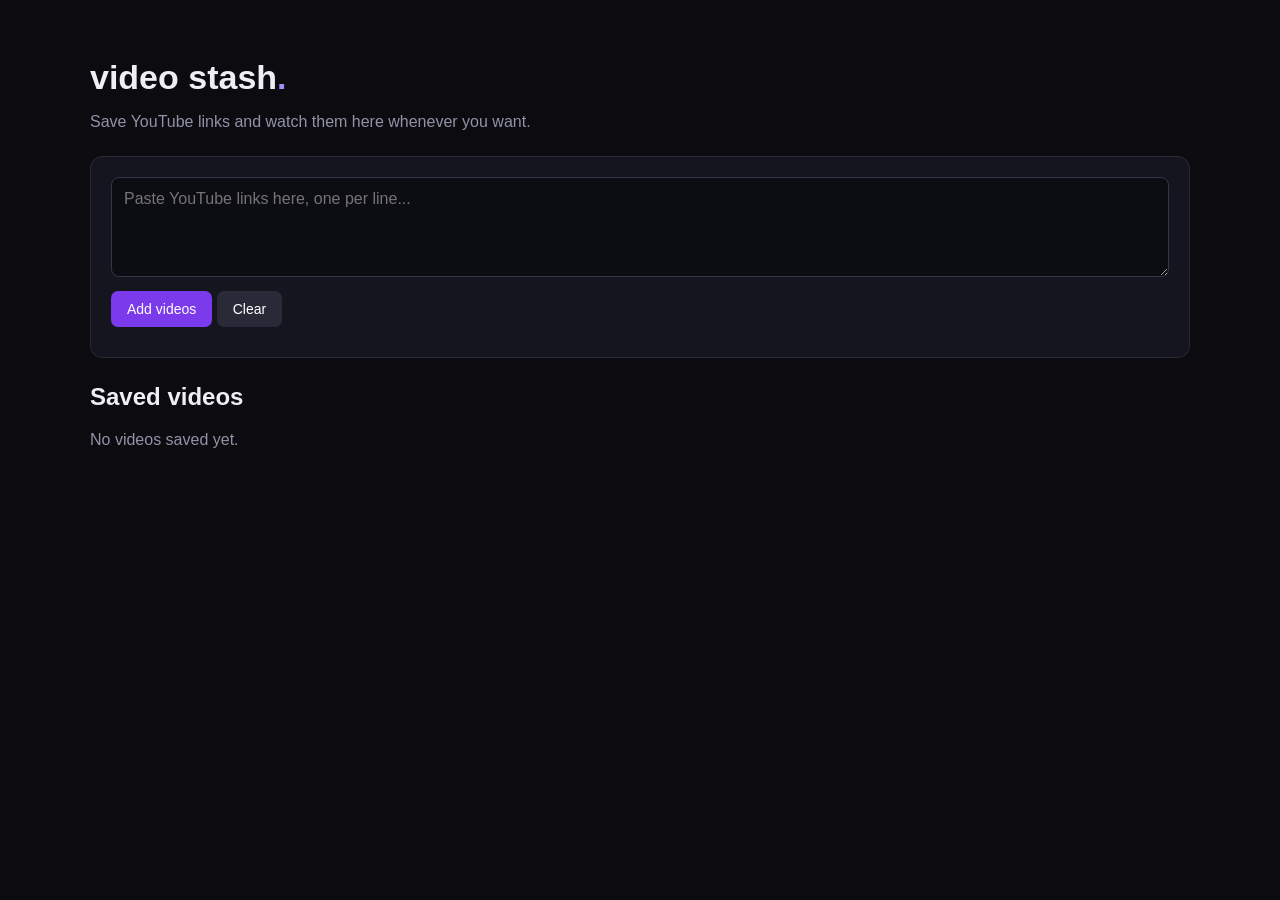
==== videos.html @ 93edb01d "Add initial implementation of video stash application This file contains the HTML structure for a vi" ====
<!DOCTYPE html>
<html lang="en">
<head>
<meta charset="UTF-8">
<meta name="viewport" content="width=device-width, initial-scale=1.0">
<title>Video Stash</title>

<style>
* {
    box-sizing: border-box;
}

body {
    margin: 0;
    padding: 35px;
    background: #0b0b10;
    color: #eeeef5;
    font-family: Arial, sans-serif;
}

h1 {
    margin-bottom: 5px;
    font-size: 34px;
}

h1 span {
    color: #a78bfa;
}

p {
    color: #9292a8;
}

.container {
    max-width: 1100px;
    margin: auto;
}

.input-area {
    margin: 25px 0;
    padding: 20px;
    background: #15151f;
    border: 1px solid #292938;
    border-radius: 12px;
}

textarea {
    width: 100%;
    height: 100px;
    padding: 12px;
    resize: vertical;
    background: #0c0c13;
    color: white;
    border: 1px solid #353547;
    border-radius: 8px;
    font: inherit;
}

button {
    margin-top: 10px;
    padding: 10px 16px;
    background: #7c3aed;
    color: white;
    border: none;
    border-radius: 7px;
    cursor: pointer;
    font-size: 14px;
}

button:hover {
    background: #8b5cf6;
}

#videos {
    display: grid;
    grid-template-columns: repeat(auto-fit, minmax(300px, 1fr));
    gap: 18px;
}

.video {
    overflow: hidden;
    background: #15151f;
    border: 1px solid #292938;
    border-radius: 12px;
}

.video iframe {
    display: block;
    width: 100%;
    aspect-ratio: 16 / 9;
    border: 0;
}

.video-info {
    display: flex;
    align-items: center;
    justify-content: space-between;
    gap: 10px;
    padding: 12px;
}

.video-info a {
    color: #a78bfa;
    text-decoration: none;
    font-size: 13px;
}

.video-info button {
    margin: 0;
    padding: 7px 10px;
    background: #29202d;
    color: #fda4af;
}

#status {
    color: #a78bfa;
    font-size: 13px;
    margin-top: 10px;
}

@media (max-width: 500px) {
    body {
        padding: 18px;
    }
}
</style>
</head>

<body>
<div class="container">
    <h1>video stash<span>.</span></h1>
    <p>Save YouTube links and watch them here whenever you want.</p>

    <div class="input-area">
        <textarea id="links" placeholder="Paste YouTube links here, one per line..."></textarea>
        <button onclick="addVideos()">Add videos</button>
        <button onclick="document.getElementById('links').value=''"
                style="background:#292938">Clear</button>
        <div id="status"></div>
    </div>

    <h2>Saved videos</h2>
    <div id="videos"></div>
</div>

<script>
const storageKey = "video-stash-videos-html";
let saved = [];

try {
    saved = JSON.parse(localStorage.getItem(storageKey) || "[]");
    if (!Array.isArray(saved)) saved = [];
} catch {
    saved = [];
}

function getId(link) {
    try {
        const url = new URL(link);
        const host = url.hostname.replace(/^(www\.|m\.)/, "");
        let id = "";

        if (host === "youtu.be") {
            id = url.pathname.split("/").filter(Boolean)[0] || "";
        } else if (host === "youtube.com" ||
                   host === "youtube-nocookie.com") {
            if (url.pathname === "/watch") {
                id = url.searchParams.get("v") || "";
            } else {
                const parts = url.pathname.split("/").filter(Boolean);
                if (["embed", "shorts", "live"].includes(parts[0])) {
                    id = parts[1] || "";
                }
            }
        }

        return /^[a-zA-Z0-9_-]{11}$/.test(id) ? id : null;
    } catch {
        return null;
    }
}

function addVideos() {
    const input = document.getElementById("links");
    const status = document.getElementById("status");
    const links = input.value.split(/\s+/).filter(Boolean);

    if (!links.length) {
        status.textContent = "Paste a link first.";
        return;
    }

    let added = 0;
    let invalid = 0;

    for (const link of links) {
        const id = getId(link);

        if (!id) {
            invalid++;
            continue;
        }

        if (saved.some(video => video.id === id)) continue;

        saved.unshift({ id });
        added++;
    }

    localStorage.setItem(storageKey, JSON.stringify(saved));
    input.value = "";
    render();

    status.textContent = `${added} video(s) added.` +
        (invalid ? ` ${invalid} invalid link(s) skipped.` : "");
}

function removeVideo(id) {
    saved = saved.filter(video => video.id !== id);
    localStorage.setItem(storageKey, JSON.stringify(saved));
    render();
}

function render() {
    const container = document.getElementById("videos");
    container.replaceChildren();

    if (!saved.length) {
        container.textContent = "No videos saved yet.";
        container.style.color = "#9292a8";
        return;
    }

    container.style.color = "";

    for (const video of saved) {
        const card = document.createElement("div");
        card.className = "video";

        const frame = document.createElement("iframe");
        frame.src = `https://www.youtube-nocookie.com/embed/${video.id}`;
        frame.title = "YouTube video";
        frame.loading = "lazy";
        frame.allow =
            "accelerometer; autoplay; clipboard-write; encrypted-media; gyroscope; picture-in-picture; web-share";
        frame.allowFullscreen = true;
        frame.referrerPolicy = "strict-origin-when-cross-origin";

        const info = document.createElement("div");
        info.className = "video-info";

        const link = document.createElement("a");
        link.href = `https://www.youtube.com/watch?v=${video.id}`;
        link.target = "_blank";
        link.rel = "noopener noreferrer";
        link.textContent = "Open on YouTube ↗";

        const remove = document.createElement("button");
        remove.textContent = "Remove";
        remove.onclick = () => removeVideo(video.id);

        info.append(link, remove);
        card.append(frame, info);
        container.append(card);
    }
}

document.getElementById("links").addEventListener("keydown", event => {
    if ((event.ctrlKey || event.metaKey) && event.key === "Enter") {
        addVideos();
    }
});

render();
</script>
</body>
</html>
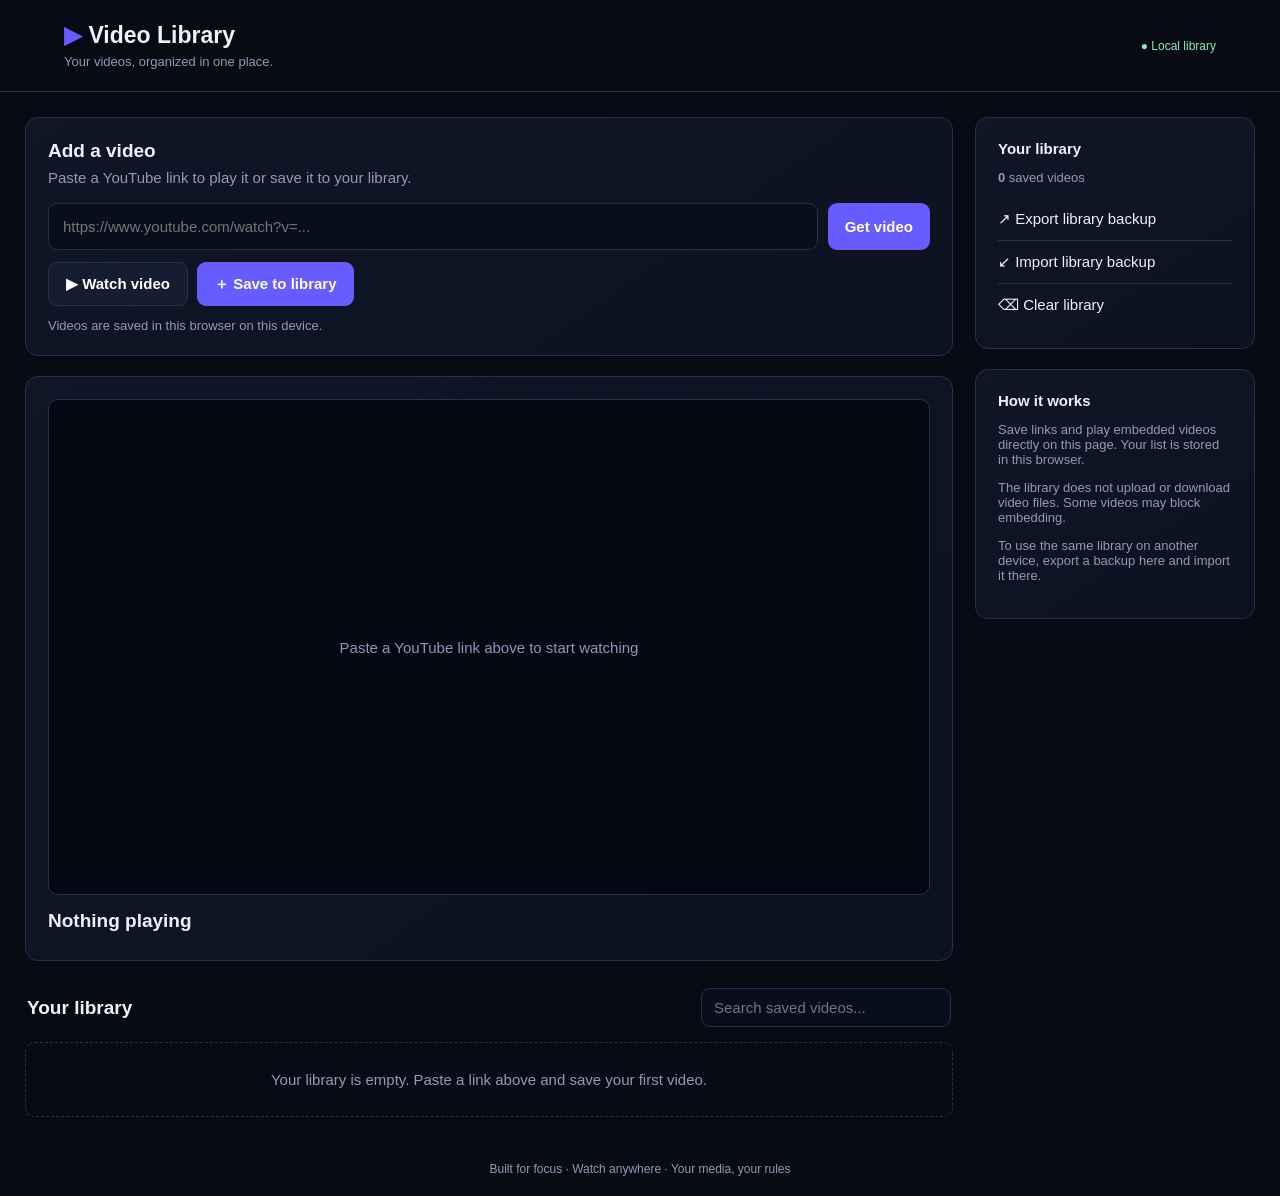
==== commit 66806f24: "Revamp video library layout and functionality Updated the title and styling of the video library pag" ====
--- a/videos.html
+++ b/videos.html
@@ -4,275 +4,420 @@
 <head>
 <meta charset="UTF-8">
 <meta name="viewport" content="width=device-width, initial-scale=1.0">
-<title>Video Stash</title>
-
+<title>Video Library</title>
 <style>
-* {
-    box-sizing: border-box;
-}
-
+:root {
+  --bg: #080b14;
+  --panel: #101625;
+  --panel2: #151d30;
+  --border: #25304a;
+  --text: #edf0ff;
+  --muted: #8e9bb8;
+  --purple: #665cff;
+}
+* { box-sizing: border-box; }
 body {
-    margin: 0;
-    padding: 35px;
-    background: #0b0b10;
-    color: #eeeef5;
-    font-family: Arial, sans-serif;
-}
-
-h1 {
-    margin-bottom: 5px;
-    font-size: 34px;
-}
-
-h1 span {
-    color: #a78bfa;
-}
-
-p {
-    color: #9292a8;
-}
-
-.container {
-    max-width: 1100px;
-    margin: auto;
-}
-
-.input-area {
-    margin: 25px 0;
-    padding: 20px;
-    background: #15151f;
-    border: 1px solid #292938;
-    border-radius: 12px;
-}
-
-textarea {
-    width: 100%;
-    height: 100px;
-    padding: 12px;
-    resize: vertical;
-    background: #0c0c13;
-    color: white;
-    border: 1px solid #353547;
-    border-radius: 8px;
-    font: inherit;
-}
-
-button {
-    margin-top: 10px;
-    padding: 10px 16px;
-    background: #7c3aed;
-    color: white;
-    border: none;
-    border-radius: 7px;
-    cursor: pointer;
-    font-size: 14px;
-}
-
-button:hover {
-    background: #8b5cf6;
-}
-
-#videos {
-    display: grid;
-    grid-template-columns: repeat(auto-fit, minmax(300px, 1fr));
-    gap: 18px;
-}
-
-.video {
-    overflow: hidden;
-    background: #15151f;
-    border: 1px solid #292938;
-    border-radius: 12px;
-}
-
-.video iframe {
-    display: block;
-    width: 100%;
-    aspect-ratio: 16 / 9;
-    border: 0;
-}
-
-.video-info {
-    display: flex;
-    align-items: center;
-    justify-content: space-between;
-    gap: 10px;
-    padding: 12px;
-}
-
-.video-info a {
-    color: #a78bfa;
-    text-decoration: none;
-    font-size: 13px;
-}
-
-.video-info button {
-    margin: 0;
-    padding: 7px 10px;
-    background: #29202d;
-    color: #fda4af;
-}
-
-#status {
-    color: #a78bfa;
-    font-size: 13px;
-    margin-top: 10px;
-}
-
-@media (max-width: 500px) {
-    body {
-        padding: 18px;
-    }
+  margin: 0;
+  background: var(--bg);
+  color: var(--text);
+  font: 15px Arial, sans-serif;
+}
+button, input { font: inherit; }
+button { cursor: pointer; }
+header {
+  padding: 22px 5%;
+  border-bottom: 1px solid var(--border);
+  display: flex;
+  align-items: center;
+  justify-content: space-between;
+  gap: 15px;
+}
+.brand { font-size: 23px; font-weight: 800; }
+.brand span { color: var(--purple); }
+header p { margin: 5px 0 0; color: var(--muted); font-size: 13px; }
+.layout {
+  max-width: 1450px;
+  margin: auto;
+  padding: 25px;
+  display: grid;
+  grid-template-columns: minmax(0, 1fr) 280px;
+  gap: 22px;
+}
+main { min-width: 0; }
+.panel {
+  background: linear-gradient(145deg, var(--panel), #0c1220);
+  border: 1px solid var(--border);
+  border-radius: 13px;
+  padding: 22px;
+  margin-bottom: 20px;
+}
+h2 { margin: 0 0 7px; font-size: 19px; }
+.sub { color: var(--muted); margin: 0 0 17px; }
+.add-row { display: flex; gap: 10px; }
+input {
+  width: 100%;
+  min-width: 0;
+  background: #080e1b;
+  border: 1px solid var(--border);
+  border-radius: 9px;
+  color: white;
+  padding: 14px;
+  outline: none;
+}
+input:focus { border-color: var(--purple); }
+.btn {
+  background: var(--purple);
+  color: white;
+  border: 0;
+  border-radius: 9px;
+  padding: 12px 17px;
+  font-weight: 700;
+  white-space: nowrap;
+}
+.btn:hover { filter: brightness(1.15); }
+.btn.secondary {
+  background: var(--panel2);
+  border: 1px solid var(--border);
+}
+.actions { display: flex; flex-wrap: wrap; gap: 9px; margin-top: 12px; }
+.status { color: var(--muted); font-size: 13px; margin-top: 12px; }
+.player {
+  aspect-ratio: 16 / 9;
+  width: 100%;
+  background: #050812;
+  border: 1px solid var(--border);
+  border-radius: 10px;
+  overflow: hidden;
+}
+.player iframe { width: 100%; height: 100%; border: 0; }
+.now-title { font-size: 19px; font-weight: 700; margin: 15px 0 6px; }
+.now-url { color: var(--muted); overflow-wrap: anywhere; font-size: 12px; }
+.section-head {
+  display: flex;
+  align-items: center;
+  justify-content: space-between;
+  gap: 15px;
+  margin: 27px 2px 15px;
+}
+.section-head h2 { margin: 0; }
+#search { max-width: 250px; padding: 10px 12px; }
+.grid {
+  display: grid;
+  grid-template-columns: repeat(3,minmax(0,1fr));
+  gap: 14px;
+}
+.video-card {
+  min-width: 0;
+  overflow: hidden;
+  border: 1px solid var(--border);
+  border-radius: 11px;
+  background: var(--panel);
+}
+.thumb {
+  width: 100%;
+  aspect-ratio: 16/9;
+  display: block;
+  object-fit: cover;
+  background: #10192b;
+  cursor: pointer;
+}
+.card-body { padding: 12px; }
+.card-title {
+  font-weight: 700;
+  overflow-wrap: anywhere;
+  margin-bottom: 11px;
+}
+.card-actions { display: flex; gap: 7px; }
+.card-actions button { flex: 1; padding: 8px 5px; font-size: 12px; }
+.empty {
+  padding: 28px 12px;
+  text-align: center;
+  color: var(--muted);
+  border: 1px dashed var(--border);
+  border-radius: 10px;
+  grid-column: 1/-1;
+}
+.side-title { font-weight: 700; margin-bottom: 12px; }
+.side-link {
+  width: 100%;
+  text-align: left;
+  color: var(--text);
+  background: transparent;
+  border: 0;
+  padding: 12px 0;
+  border-bottom: 1px solid var(--border);
+}
+.side-link:last-child { border-bottom: 0; }
+.note { color: var(--muted); font-size: 13px; }
+footer { text-align: center; color: var(--muted); padding: 20px; font-size: 12px; }
+@media(max-width:950px) {
+  .layout { grid-template-columns: 1fr; padding: 15px; }
+  aside { display: grid; grid-template-columns: 1fr 1fr; gap: 12px; }
+  aside .panel { margin: 0; }
+}
+@media(max-width:650px) {
+  header { padding: 17px; }
+  .layout { padding: 12px; }
+  .panel { padding: 15px; }
+  .add-row { flex-direction: column; }
+  .grid { grid-template-columns: repeat(2,minmax(0,1fr)); gap: 10px; }
+  aside { display: block; }
+  aside .panel { margin-bottom: 12px; }
+  .section-head { align-items: stretch; flex-direction: column; }
+  #search { max-width: none; }
+}
+@media(max-width:390px) {
+  .grid { grid-template-columns: 1fr; }
 }
 </style>
 </head>
-
 <body>
-<div class="container">
-    <h1>video stash<span>.</span></h1>
-    <p>Save YouTube links and watch them here whenever you want.</p>
-
-    <div class="input-area">
-        <textarea id="links" placeholder="Paste YouTube links here, one per line..."></textarea>
-        <button onclick="addVideos()">Add videos</button>
-        <button onclick="document.getElementById('links').value=''"
-                style="background:#292938">Clear</button>
-        <div id="status"></div>
+<header>
+  <div>
+    <div class="brand"><span>▶</span> Video Library</div>
+    <p>Your videos, organized in one place.</p>
+  </div>
+  <div style="color:#8ce9b8;font-size:12px">● Local library</div>
+</header>
+
+<div class="layout">
+<main>
+  <section class="panel">
+    <h2>Add a video</h2>
+    <p class="sub">Paste a YouTube link to play it or save it to your library.</p>
+    <div class="add-row">
+      <input id="url" type="url" placeholder="https://www.youtube.com/watch?v=..." autocomplete="url">
+      <button class="btn" id="load">Get video</button>
     </div>
-
-    <h2>Saved videos</h2>
-    <div id="videos"></div>
+    <div class="actions">
+      <button class="btn secondary" id="watch">▶ Watch video</button>
+      <button class="btn" id="save">＋ Save to library</button>
+    </div>
+    <div class="status" id="status" aria-live="polite">Videos are saved in this browser on this device.</div>
+  </section>
+
+  <section class="panel">
+    <div class="player" id="player">
+      <div style="height:100%;display:grid;place-items:center;color:#8998ba">
+        Paste a YouTube link above to start watching
+      </div>
+    </div>
+    <div class="now-title" id="nowTitle">Nothing playing</div>
+    <div class="now-url" id="nowUrl"></div>
+  </section>
+
+  <div class="section-head">
+    <h2>Your library</h2>
+    <input id="search" placeholder="Search saved videos..." aria-label="Search saved videos">
+  </div>
+  <div class="grid" id="library"></div>
+</main>
+
+<aside>
+  <section class="panel">
+    <div class="side-title">Your library</div>
+    <p class="note"><strong id="count">0</strong> saved videos</p>
+    <button class="side-link" id="export">↗ Export library backup</button>
+    <button class="side-link" id="importBtn">↙ Import library backup</button>
+    <input id="importFile" type="file" accept="application/json,.json" hidden>
+    <button class="side-link" id="clear">⌫ Clear library</button>
+  </section>
+  <section class="panel">
+    <div class="side-title">How it works</div>
+    <p class="note">Save links and play embedded videos directly on this page. Your list is stored in this browser.</p>
+    <p class="note">The library does not upload or download video files. Some videos may block embedding.</p>
+    <p class="note">To use the same library on another device, export a backup here and import it there.</p>
+  </section>
+</aside>
 </div>
+<footer>Built for focus · Watch anywhere · Your media, your rules</footer>
 
 <script>
-const storageKey = "video-stash-videos-html";
-let saved = [];
-
-try {
-    saved = JSON.parse(localStorage.getItem(storageKey) || "[]");
-    if (!Array.isArray(saved)) saved = [];
-} catch {
-    saved = [];
-}
-
-function getId(link) {
-    try {
-        const url = new URL(link);
-        const host = url.hostname.replace(/^(www\.|m\.)/, "");
-        let id = "";
-
-        if (host === "youtu.be") {
-            id = url.pathname.split("/").filter(Boolean)[0] || "";
-        } else if (host === "youtube.com" ||
-                   host === "youtube-nocookie.com") {
-            if (url.pathname === "/watch") {
-                id = url.searchParams.get("v") || "";
-            } else {
-                const parts = url.pathname.split("/").filter(Boolean);
-                if (["embed", "shorts", "live"].includes(parts[0])) {
-                    id = parts[1] || "";
-                }
-            }
-        }
-
-        return /^[a-zA-Z0-9_-]{11}$/.test(id) ? id : null;
-    } catch {
-        return null;
-    }
-}
-
-function addVideos() {
-    const input = document.getElementById("links");
-    const status = document.getElementById("status");
-    const links = input.value.split(/\s+/).filter(Boolean);
-
-    if (!links.length) {
-        status.textContent = "Paste a link first.";
-        return;
-    }
-
-    let added = 0;
-    let invalid = 0;
-
-    for (const link of links) {
-        const id = getId(link);
-
-        if (!id) {
-            invalid++;
-            continue;
-        }
-
-        if (saved.some(video => video.id === id)) continue;
-
-        saved.unshift({ id });
-        added++;
-    }
-
-    localStorage.setItem(storageKey, JSON.stringify(saved));
-    input.value = "";
-    render();
-
-    status.textContent = `${added} video(s) added.` +
-        (invalid ? ` ${invalid} invalid link(s) skipped.` : "");
-}
-
-function removeVideo(id) {
-    saved = saved.filter(video => video.id !== id);
-    localStorage.setItem(storageKey, JSON.stringify(saved));
-    render();
-}
-
-function render() {
-    const container = document.getElementById("videos");
-    container.replaceChildren();
-
-    if (!saved.length) {
-        container.textContent = "No videos saved yet.";
-        container.style.color = "#9292a8";
-        return;
-    }
-
-    container.style.color = "";
-
-    for (const video of saved) {
-        const card = document.createElement("div");
-        card.className = "video";
-
-        const frame = document.createElement("iframe");
-        frame.src = `https://www.youtube-nocookie.com/embed/${video.id}`;
-        frame.title = "YouTube video";
-        frame.loading = "lazy";
-        frame.allow =
-            "accelerometer; autoplay; clipboard-write; encrypted-media; gyroscope; picture-in-picture; web-share";
-        frame.allowFullscreen = true;
-        frame.referrerPolicy = "strict-origin-when-cross-origin";
-
-        const info = document.createElement("div");
-        info.className = "video-info";
-
-        const link = document.createElement("a");
-        link.href = `https://www.youtube.com/watch?v=${video.id}`;
-        link.target = "_blank";
-        link.rel = "noopener noreferrer";
-        link.textContent = "Open on YouTube ↗";
-
-        const remove = document.createElement("button");
-        remove.textContent = "Remove";
-        remove.onclick = () => removeVideo(video.id);
-
-        info.append(link, remove);
-        card.append(frame, info);
-        container.append(card);
-    }
-}
-
-document.getElementById("links").addEventListener("keydown", event => {
-    if ((event.ctrlKey || event.metaKey) && event.key === "Enter") {
-        addVideos();
-    }
+const $ = id => document.getElementById(id);
+const KEY = "video-library-v2";
+let videos = loadLibrary();
+let currentId = null;
+
+function loadLibrary() {
+  try {
+    const value = JSON.parse(localStorage.getItem(KEY) || "[]");
+    return Array.isArray(value) ? value.filter(v => v && v.id && v.url) : [];
+  } catch { return []; }
+}
+
+function saveLibrary() {
+  localStorage.setItem(KEY, JSON.stringify(videos));
+  renderLibrary();
+}
+
+function extractVideoId(raw) {
+  try {
+    const u = new URL(raw.trim());
+    const host = u.hostname.toLowerCase().replace(/^www\./, "").replace(/^m\./, "");
+    let id = "";
+    if (host === "youtu.be") id = u.pathname.split("/").filter(Boolean)[0] || "";
+    else if (host === "youtube.com" || host === "youtube-nocookie.com") {
+      if (u.pathname === "/watch") id = u.searchParams.get("v") || "";
+      else {
+        const parts = u.pathname.split("/").filter(Boolean);
+        if (["embed", "shorts", "live", "v"].includes(parts[0])) id = parts[1] || "";
+      }
+    } else return null;
+    return /^[\w-]{11}$/.test(id) ? id : null;
+  } catch { return null; }
+}
+
+function getInputVideo() {
+  const url = $("url").value.trim();
+  const id = extractVideoId(url);
+  if (!id) {
+    $("status").textContent = "Enter a valid YouTube video URL.";
+    return null;
+  }
+  return {
+    id, url: "https://www.youtube.com/watch?v=" + id,
+    title: "YouTube video " + id,
+    thumbnail: "https://i.ytimg.com/vi/" + id + "/hqdefault.jpg"
+  };
+}
+
+function play(video) {
+  currentId = video.id;
+  $("player").innerHTML = "";
+  const frame = document.createElement("iframe");
+  frame.src = "https://www.youtube-nocookie.com/embed/" + encodeURIComponent(video.id);
+  frame.title = video.title;
+  frame.allow = "accelerometer; autoplay; clipboard-write; encrypted-media; gyroscope; picture-in-picture; web-share";
+  frame.allowFullscreen = true;
+  frame.referrerPolicy = "strict-origin-when-cross-origin";
+  $("player").appendChild(frame);
+  $("nowTitle").textContent = video.title;
+  $("nowUrl").textContent = video.url;
+  $("url").value = video.url;
+  $("status").textContent = "Playing embedded video. Some videos do not allow embedding.";
+}
+
+function loadVideo() {
+  const video = getInputVideo();
+  if (!video) return;
+  const saved = videos.find(v => v.id === video.id);
+  if (saved) video.title = saved.title;
+  play(video);
+  $("status").textContent = "Video link recognized. The title may be edited after saving.";
+}
+
+function saveCurrent() {
+  const video = getInputVideo();
+  if (!video) return;
+  const existing = videos.find(v => v.id === video.id);
+  if (existing) {
+    $("status").textContent = "That video is already in your library.";
+    play(existing);
+    return;
+  }
+  videos.unshift(video);
+  saveLibrary();
+  play(video);
+  $("status").textContent = "Saved to this browser's library.";
+}
+
+function renderLibrary() {
+  const query = $("search").value.trim().toLowerCase();
+  const shown = videos.filter(v => v.title.toLowerCase().includes(query) || v.url.toLowerCase().includes(query));
+  $("count").textContent = videos.length;
+  $("library").innerHTML = "";
+  if (!shown.length) {
+    const empty = document.createElement("div");
+    empty.className = "empty";
+    empty.textContent = videos.length ? "No videos match your search." : "Your library is empty. Paste a link above and save your first video.";
+    $("library").appendChild(empty);
+    return;
+  }
+  shown.forEach(video => {
+    const card = document.createElement("article");
+    card.className = "video-card";
+    const img = document.createElement("img");
+    img.className = "thumb";
+    img.src = video.thumbnail || "https://i.ytimg.com/vi/" + video.id + "/hqdefault.jpg";
+    img.alt = video.title;
+    img.loading = "lazy";
+    img.addEventListener("click", () => play(video));
+    img.addEventListener("error", () => { img.style.display = "none"; });
+    const body = document.createElement("div");
+    body.className = "card-body";
+    const title = document.createElement("div");
+    title.className = "card-title";
+    title.textContent = video.title;
+    const actions = document.createElement("div");
+    actions.className = "card-actions";
+    const watch = document.createElement("button");
+    watch.className = "btn";
+    watch.textContent = "▶ Play";
+    watch.addEventListener("click", () => play(video));
+    const remove = document.createElement("button");
+    remove.className = "btn secondary";
+    remove.textContent = "Remove";
+    remove.addEventListener("click", () => {
+      videos = videos.filter(v => v.id !== video.id);
+      saveLibrary();
+      $("status").textContent = "Removed from your library.";
+    });
+    actions.append(watch, remove);
+    body.append(title, actions);
+    card.append(img, body);
+    $("library").appendChild(card);
+  });
+}
+
+$("load").addEventListener("click", loadVideo);
+$("watch").addEventListener("click", loadVideo);
+$("save").addEventListener("click", saveCurrent);
+$("url").addEventListener("keydown", e => { if (e.key === "Enter") loadVideo(); });
+$("search").addEventListener("input", renderLibrary);
+
+$("export").addEventListener("click", () => {
+  const blob = new Blob([JSON.stringify(videos, null, 2)], {type:"application/json"});
+  const link = document.createElement("a");
+  link.href = URL.createObjectURL(blob);
+  link.download = "video-library-backup.json";
+  link.click();
+  URL.revokeObjectURL(link.href);
 });
 
-render();
+$("importBtn").addEventListener("click", () => $("importFile").click());
+$("importFile").addEventListener("change", async e => {
+  const file = e.target.files[0];
+  if (!file) return;
+  try {
+    const imported = JSON.parse(await file.text());
+    if (!Array.isArray(imported)) throw new Error("The backup must contain a list of videos.");
+    const valid = imported.filter(v => v && typeof v.url === "string" && extractVideoId(v.url));
+    valid.forEach(v => {
+      const id = extractVideoId(v.url);
+      if (!videos.some(old => old.id === id)) {
+        videos.push({
+          id, url: "https://www.youtube.com/watch?v=" + id,
+          title: typeof v.title === "string" ? v.title : "YouTube video " + id,
+          thumbnail: "https://i.ytimg.com/vi/" + id + "/hqdefault.jpg"
+        });
+      }
+    });
+    saveLibrary();
+    $("status").textContent = "Backup imported.";
+  } catch (err) {
+    $("status").textContent = "Could not import backup: " + err.message;
+  }
+  e.target.value = "";
+});
+
+$("clear").addEventListener("click", () => {
+  if (!confirm("Remove every saved video from this browser?")) return;
+  videos = [];
+  saveLibrary();
+  $("status").textContent = "Library cleared.";
+});
+
+renderLibrary();
 </script>
 </body>
 </html>
